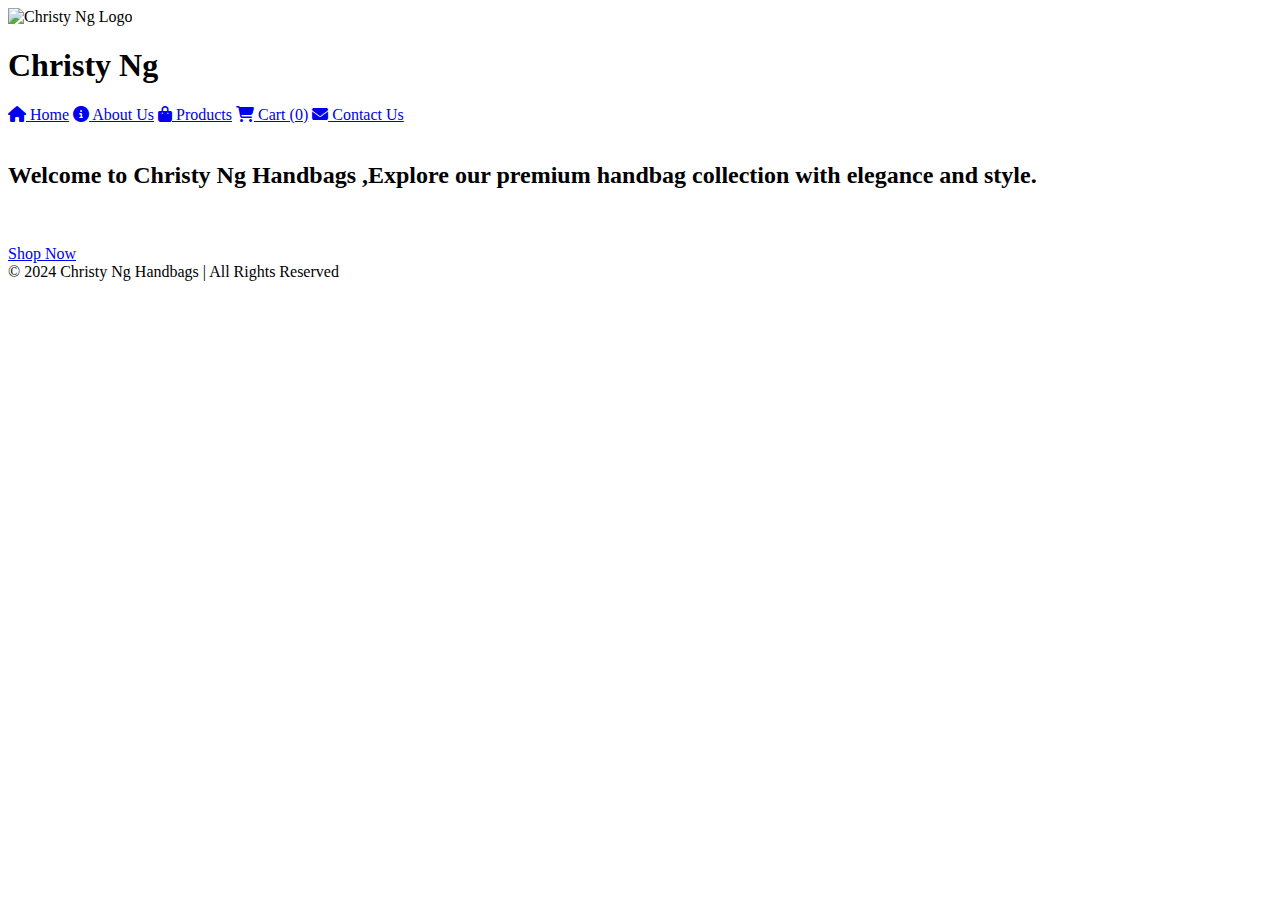
==== index.html @ 2192068d "Add files via upload" ====
<!DOCTYPE html>
<html lang="en">
<head>
    <link rel="stylesheet" href="css/styles.css">
    <title>Christy Ng Handbags</title>
    <link rel="stylesheet" 
          href="https://cdnjs.cloudflare.com/ajax/libs/font-awesome/6.4.0/css/all.min.css">
    <script src="js/script.js" defer></script>

</head>

<body>
    <!-- Interactive Navbar -->
<header class="navbar">
    <div class="logo">
        <img src="images/Logo.jpg" alt="Christy Ng Logo" class="logo-img">
        <h1>Christy Ng</h1>
    </div>
    <nav>
        <a href="index.html"><i class="fa fa-home"></i> Home</a>
        <a href="about.html"><i class="fa fa-info-circle"></i> About Us</a>
        <a href="products.html"><i class="fa fa-shopping-bag"></i> Products</a>
		<a href="cart.html" id="cartLink"><i class="fa fa-shopping-cart"></i> Cart (<span id="cartCount">0</span>)</a>
        <a href="contact.html"><i class="fa fa-envelope"></i> Contact Us</a>
    </nav>
</header>


    <!-- Main Content Section -->
    <section class="hero-section">
	<br>
        <h2>Welcome to Christy Ng Handbags ,Explore our premium handbag collection with elegance and style.</h2>
        
		<br>
		<br><a href="products.html" class="cta-button">Shop Now</a>
    </section>

    <footer>© 2024 Christy Ng Handbags | All Rights Reserved</footer>
</body>
</html>
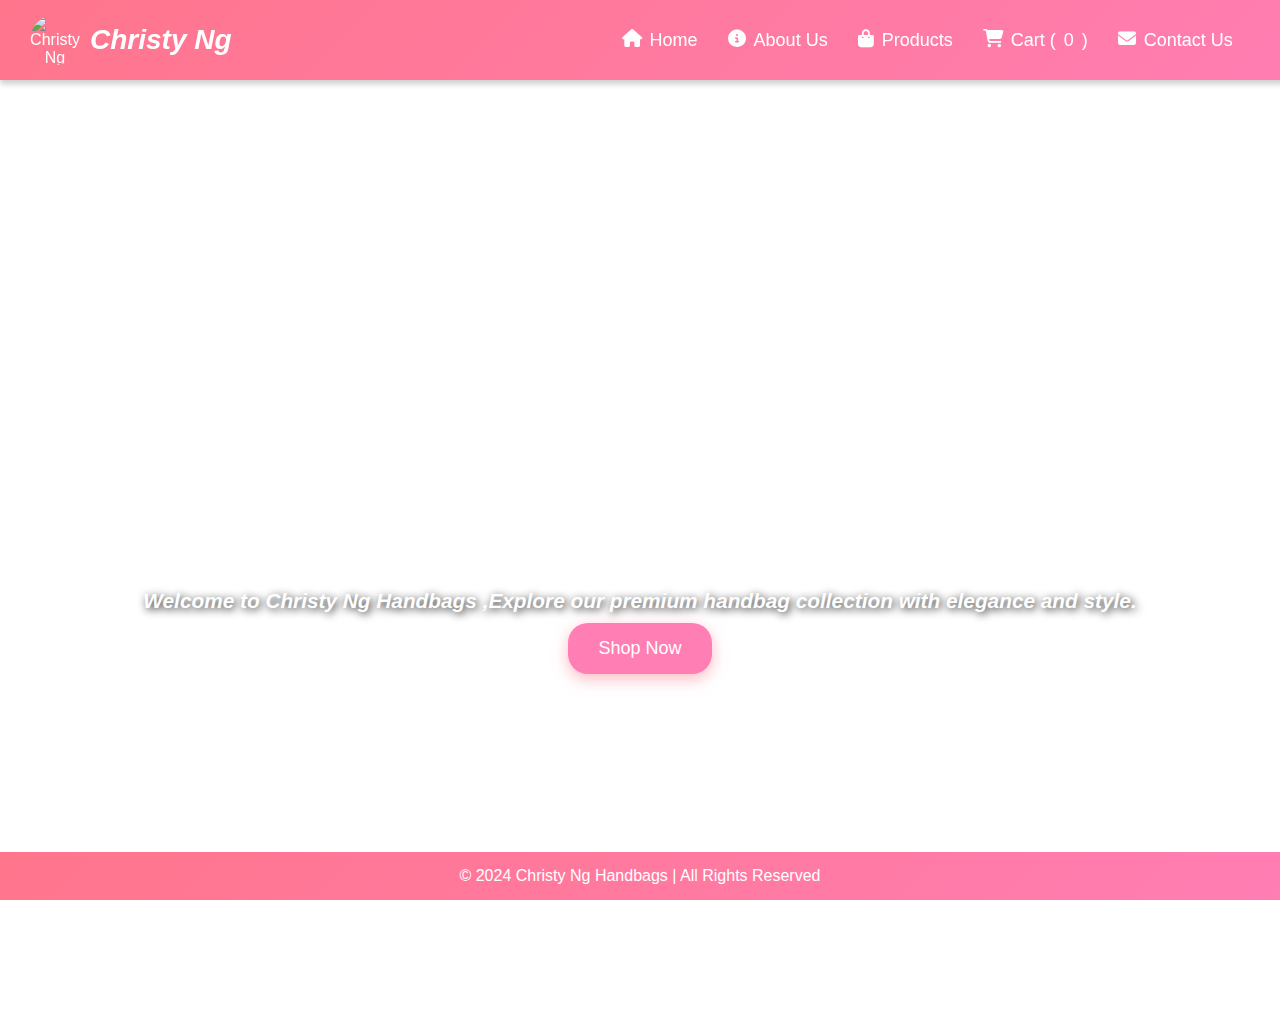
==== commit 5fb58171: "index.html" ====
--- a/index.html
+++ b/index.html
@@ -1,7 +1,7 @@
 <!DOCTYPE html>
 <html lang="en">
 <head>
-    <link rel="stylesheet" href="css/styles.css">
+    <link rel="stylesheet" href="styles.css">
     <title>Christy Ng Handbags</title>
     <link rel="stylesheet" 
           href="https://cdnjs.cloudflare.com/ajax/libs/font-awesome/6.4.0/css/all.min.css">
--- a/styles.css
+++ b/styles.css
@@ -0,0 +1,186 @@
+/* General Reset */
+body, html {
+    margin: 0;
+    padding: 0;
+    box-sizing: border-box;
+    font-family: 'Arial', sans-serif;
+    height: 100vh;
+    overflow-x: hidden;  /* Prevent horizontal overflow */
+}
+
+/* Full Background Image - Clear HD */
+body {
+    background: url("../images/Bavkground Image.png") no-repeat center center fixed;
+    background-size: cover;
+    color: #fff;
+    text-align: center;
+    height: 100vh;
+    width: 100%;
+    overflow: hidden; /* Ensure no overflow happens */
+}
+
+/* Navbar Styling (Position Fix & Centered Links) */
+.navbar {
+    display: flex;
+    justify-content: flex-start;  /* Align navbar to the left */
+    align-items: center;
+    padding: 15px 30px;
+    background: linear-gradient(135deg, #ff758c 0%, #ff7eb3 100%);
+    position: fixed;
+    top: 0;
+    left: 0;  /* Ensures navbar starts at the left side */
+    width: 100%;
+    z-index: 1000;
+    box-shadow: 0 4px 6px rgba(0, 0, 0, 0.2);
+}
+
+/* Logo Styling */
+.logo {
+    display: flex;
+    align-items: center;
+    gap: 10px;
+}
+
+/* Logo Image Styling (Circular) */
+.logo-img {
+    width: 50px;  /* Adjust to fit the header size */
+    height: 50px;
+    border-radius: 50%; /* Make the logo circular */
+    object-fit: cover; /* Ensure the logo fits properly within the circle */
+}
+
+/* Title Styling (Italic Font) */
+.navbar h1 {
+    font-size: 28px;
+    color: white;
+    margin: 0;
+    font-style: italic; /* Italicize the title */
+}
+
+/* Navigation Styling */
+.navbar nav {
+    display: flex;
+    justify-content: flex-start;  /* Align navigation items to the left */
+    gap: 10px;
+    flex-wrap: wrap;  /* Ensures links wrap on smaller screens */
+    margin-left: 380px;  /* Provides space between the logo and nav links */
+}
+
+.navbar a {
+    text-decoration: none;
+    color: white;
+    font-size: 18px;
+    display: flex;
+    align-items: right;
+    gap: 8px;
+    padding: 10px;
+    border-radius: 8px;
+    transition: all 0.3s ease;
+}
+
+.navbar a:hover {
+    background: rgba(255, 255, 255, 0.3);
+    transform: scale(1.1);
+    box-shadow: 0 0 10px rgba(255,255,255,0.8);
+}
+
+/* Hero Section Styling */
+.hero-section {
+    display: flex;
+    flex-direction: column;
+    justify-content: center;
+    height: 100vh;  /* Full height */
+    text-align: center;
+    padding: 20px;
+    position: relative;
+    margin-top: 80px;  /* Ensure space below fixed navbar */
+}
+
+/* Title Styling */
+.hero-section h1 {
+    font-size: 1rem;  /* Adjusted for better size */
+    margin-top: 200px;
+    margin-bottom: 10px; /* Space between title and button */
+    color: #ff758c; /* Pink color for header */
+    animation: fadeIn 2s ease-in-out;
+}
+
+
+/* Title Styling */
+.hero-section h2 {
+   font-family: 'Bake Soda', sans-serif; /* Custom font applied here */
+        font-size: 1.3rem;
+        font-weight: bold;
+        font-style: italic;
+        padding: 20px;
+        color: white;
+        text-shadow: 2px 2px 8px rgba(0, 0, 0, 0.9);
+        line-height: 1.6;
+    margin-top:100px;
+    margin-bottom: 20px; /* Space between title and button */
+    animation: fadeIn 2s ease-in-out;
+}
+
+/* Smaller Centered CTA Button */
+.cta-button {
+    padding: 15px 30px;
+    background: #ff7eb3;
+    color: white;
+    font-size: 18px;
+    border: none;
+    border-radius: 20px;
+    text-decoration: none;
+    box-shadow: 0 5px 15px rgba(255, 117, 140, 0.5);
+    transition: all 0.3s ease-in-out;
+    align-self: center;
+    margin-top: -70px;
+    max-width: 250px;  /* Limit max width of the button */
+    width: auto;  /* Ensure button size is responsive */
+    text-align: center;
+    position: relative;
+    z-index: 1; /* Ensure the button stays above other elements */
+    margin-bottom: -20px; /* Moves the button upwards slightly */
+}
+
+.cta-button:hover {
+    transform: scale(1.1);
+    background: #ff758c;
+    box-shadow: 0 10px 20px rgba(255, 117, 140, 0.7);
+}
+
+
+/* Footer Styling - Matching Navbar */
+footer {
+    position: fixed;
+    bottom: 0;
+    width: 100%;
+    padding: 15px 0;
+    background: linear-gradient(135deg, #ff758c 0%, #ff7eb3 100%);
+    text-align: center;
+    color: white;
+}
+
+/* Animation Effects */
+@keyframes fadeIn {
+    from { opacity: 0; transform: translateY(-20px); }
+    to { opacity: 1; transform: translateY(0); }
+}
+
+	/* Importing Custom Font */
+    @font-face {
+        font-family: 'Bake Soda';
+        src: url('font/Bake Soda.otf') format('opentype');
+        font-weight: normal;
+        font-style: normal;
+    }
+
+	h2 {
+        font-family: 'Bake Soda', sans-serif; /* Custom font applied here */
+        font-size: 1.8rem;
+        font-weight: bold;
+        font-style: italic;
+        padding: 20px;
+        color: white;
+        text-shadow: 2px 2px 8px rgba(0, 0, 0, 0.9);
+        line-height: 1.6;
+    }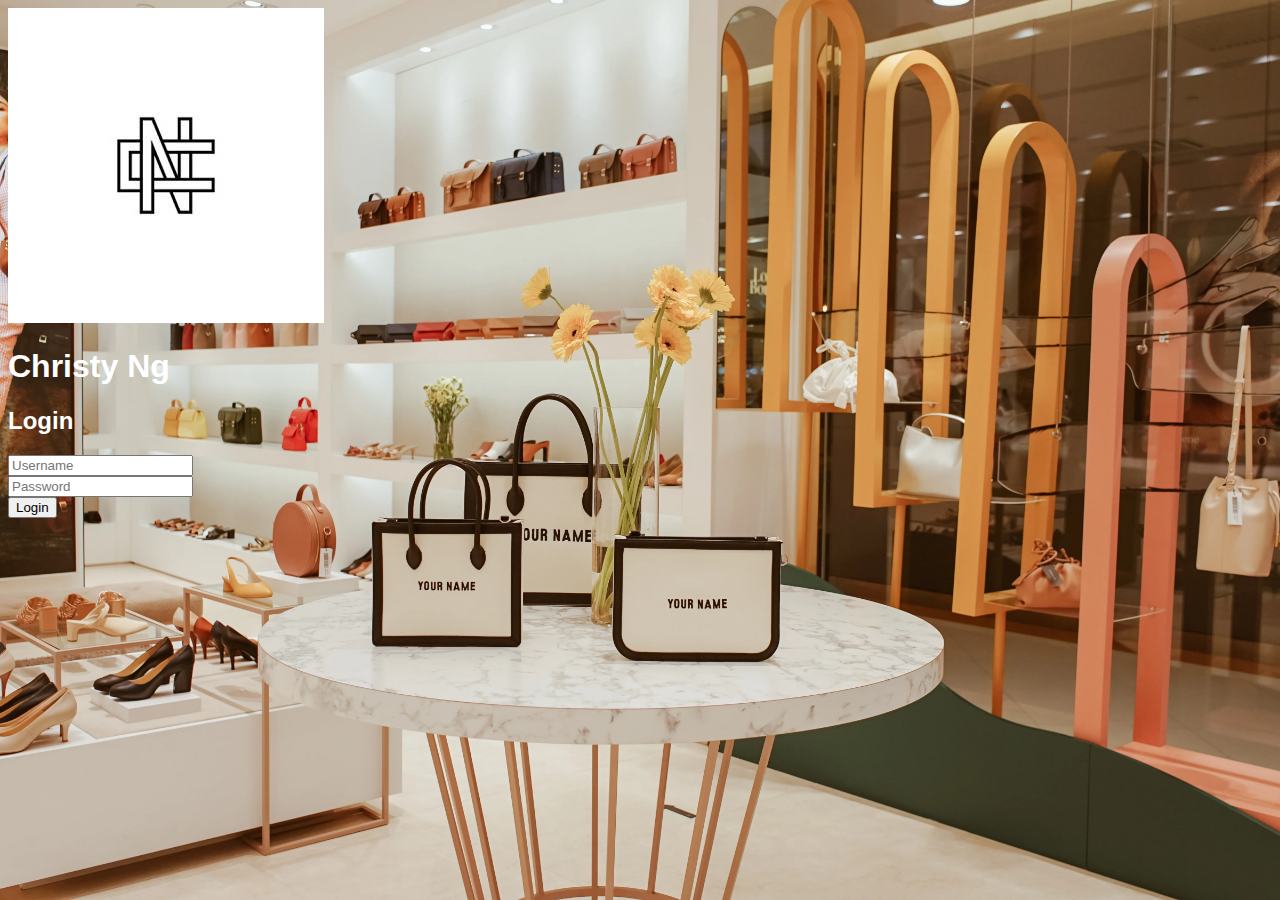
==== commit 7024e29b: "index.html" ====
--- a/index.html
+++ b/index.html
@@ -1,40 +1,72 @@
 <!DOCTYPE html>
 <html lang="en">
 <head>
-    <link rel="stylesheet" href="styles.css">
-    <title>Christy Ng Handbags</title>
-    <link rel="stylesheet" 
-          href="https://cdnjs.cloudflare.com/ajax/libs/font-awesome/6.4.0/css/all.min.css">
-    <script src="js/script.js" defer></script>
+    <meta charset="UTF-8">
+    <meta name="viewport" content="width=device-width, initial-scale=1.0">
+    <link rel="stylesheet" href="https://cdnjs.cloudflare.com/ajax/libs/font-awesome/6.4.0/css/all.min.css">
+    <link rel="stylesheet" href="index.css">
+    <title>Login Page</title>
+    
+    <style>
+        /* Full Background Image - Clear HD */
+        body {
+            font-family: 'Poppins', sans-serif;
+            background: url('StoreChristy\ Ng.jpg') no-repeat center center fixed;
+            background-size: cover;
+            background-position: center;
+            position: relative;
+            color: white;
+        }
+    </style>
+</head>
+<body>
 
-</head>
-
-<body>
-    <!-- Interactive Navbar -->
-<header class="navbar">
-    <div class="logo">
-        <img src="images/Logo.jpg" alt="Christy Ng Logo" class="logo-img">
+    <!-- Navbar (Logo and Title) -->
+    <div class="navbar">
+        <img src="Logo.jpg" alt="Christy Ng Logo" class="logo-img">
         <h1>Christy Ng</h1>
     </div>
-    <nav>
-        <a href="index.html"><i class="fa fa-home"></i> Home</a>
-        <a href="about.html"><i class="fa fa-info-circle"></i> About Us</a>
-        <a href="products.html"><i class="fa fa-shopping-bag"></i> Products</a>
-		<a href="cart.html" id="cartLink"><i class="fa fa-shopping-cart"></i> Cart (<span id="cartCount">0</span>)</a>
-        <a href="contact.html"><i class="fa fa-envelope"></i> Contact Us</a>
-    </nav>
-</header>
 
+    <!-- Login Container -->
+    <div id="loginContainer" class="login-container">
+        <h2>Login</h2>
+        <form id="loginForm">
+            <input type="text" id="username" class="input-field" placeholder="Username" required><br>
+            <input type="password" id="password" class="input-field" placeholder="Password" required><br>
+            <button type="submit" class="btn">Login</button>
+        </form>
+        <p id="errorMsg" class="error" style="display:none;"></p>
+    </div>
 
-    <!-- Main Content Section -->
-    <section class="hero-section">
-	<br>
-        <h2>Welcome to Christy Ng Handbags ,Explore our premium handbag collection with elegance and style.</h2>
-        
-		<br>
-		<br><a href="products.html" class="cta-button">Shop Now</a>
-    </section>
+    <script>
+        // Dummy credentials for login validation
+        const validUsername = 'user';
+        const validPassword = 'password';
 
-    <footer>© 2024 Christy Ng Handbags | All Rights Reserved</footer>
+        // Get elements
+        const loginForm = document.getElementById('loginForm');
+        const usernameInput = document.getElementById('username');
+        const passwordInput = document.getElementById('password');
+        const loginContainer = document.getElementById('loginContainer');
+        const errorMsg = document.getElementById('errorMsg');
+
+        // Handle login form submission
+        loginForm.addEventListener('submit', function(event) {
+            event.preventDefault(); // Prevent form from submitting the default way
+
+            const username = usernameInput.value;
+            const password = passwordInput.value;
+
+            if (username === validUsername && password === validPassword) {
+                // Redirect to index.html after successful login
+                window.location.href = 'index.html'; // Redirect to your main page
+            } else {
+                // Show error message
+                errorMsg.style.display = 'block';
+                errorMsg.innerText = 'Invalid username or password';
+            }
+        });
+    </script>
+
 </body>
 </html>
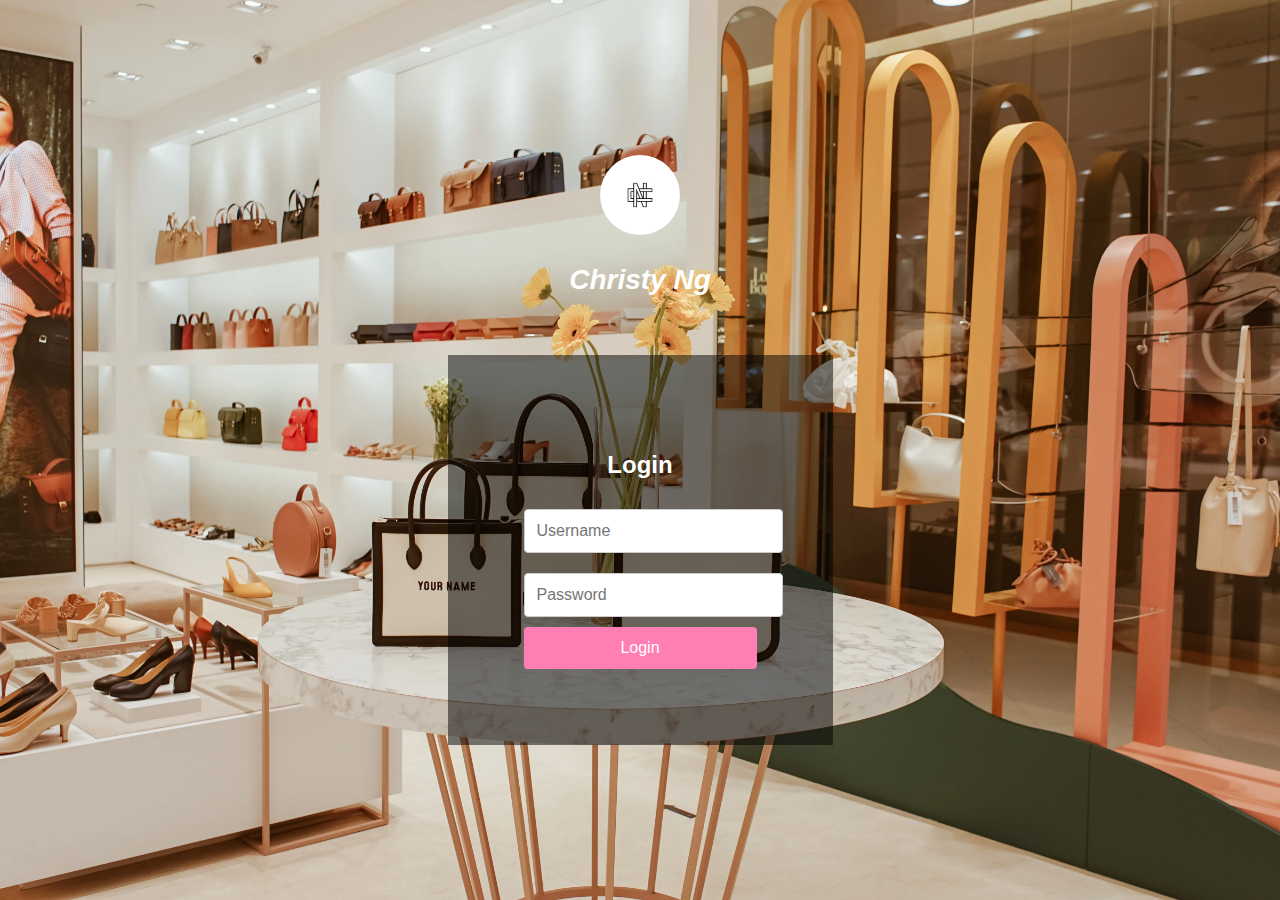
==== commit 8b32ee24: "index.html" ====
--- a/index.html
+++ b/index.html
@@ -3,7 +3,6 @@
 <head>
     <meta charset="UTF-8">
     <meta name="viewport" content="width=device-width, initial-scale=1.0">
-    <link rel="stylesheet" href="https://cdnjs.cloudflare.com/ajax/libs/font-awesome/6.4.0/css/all.min.css">
     <link rel="stylesheet" href="index.css">
     <title>Login Page</title>
     
--- a/index.css
+++ b/index.css
@@ -0,0 +1,96 @@
+        /* General Reset */
+        body, html {
+            margin: 0;
+            padding: 0;
+            box-sizing: border-box;
+            font-family: 'Arial', sans-serif;
+            height: 100vh;
+            overflow-x: hidden;
+            display: flex;
+            justify-content: center;
+            align-items: center;
+            text-align: center;
+            flex-direction: column; /* Stack items vertically */
+        }
+
+        /* Full Background Image - Clear HD */
+        body {
+            font-family: 'Poppins', sans-serif;
+            background: url('images/StoreChristy\ Ng.jpg') no-repeat center center fixed;
+            background-size: cover;
+            background-position: center;
+            position: relative;
+            color: white;
+        }
+
+        /* Navbar (Logo and Title) Styling */
+        .navbar {
+            display: flex;
+            flex-direction: column;
+            justify-content: center;
+            align-items: center;
+            gap: 10px;
+            margin-bottom: 40px; /* Space between navbar and login form */
+        }
+
+        .logo-img {
+            width: 80px;
+            height: 80px;
+            border-radius: 50%;
+            object-fit: cover;
+        }
+
+        .navbar h1 {
+            font-size: 28px;
+            color: white;
+            font-style: italic;
+        }
+
+        /* Login Form Styling */
+        .login-container {
+            display: flex;
+            justify-content: center;
+            align-items: center;
+            flex-direction: column;
+            padding: 76px;
+            background: rgba(0, 0, 0, 0.5);
+            border-radius: 8px;
+            width: 100%;
+            max-width: 400px; /* Set a maximum width for the container */
+        }
+
+        .login-container h2 {
+            color: #fff;
+            margin-bottom: 20px;
+            font-size: 24px;
+        }
+
+        .input-field {
+            width: 100%;
+            padding: 12px;
+            margin: 10px 0;
+            border: 1px solid #ccc;
+            border-radius: 4px;
+            font-size: 16px;
+        }
+
+        .btn {
+            width: 100%;
+            padding: 12px;
+            background-color: #ff7eb3;
+            color: white;
+            border: none;
+            border-radius: 4px;
+            cursor: pointer;
+            font-size: 16px;
+            transition: background 0.3s ease;
+        }
+
+        .btn:hover {
+            background-color: #ff758c;
+        }
+
+        .error {
+            color: red;
+            text-align: center;
+        }
